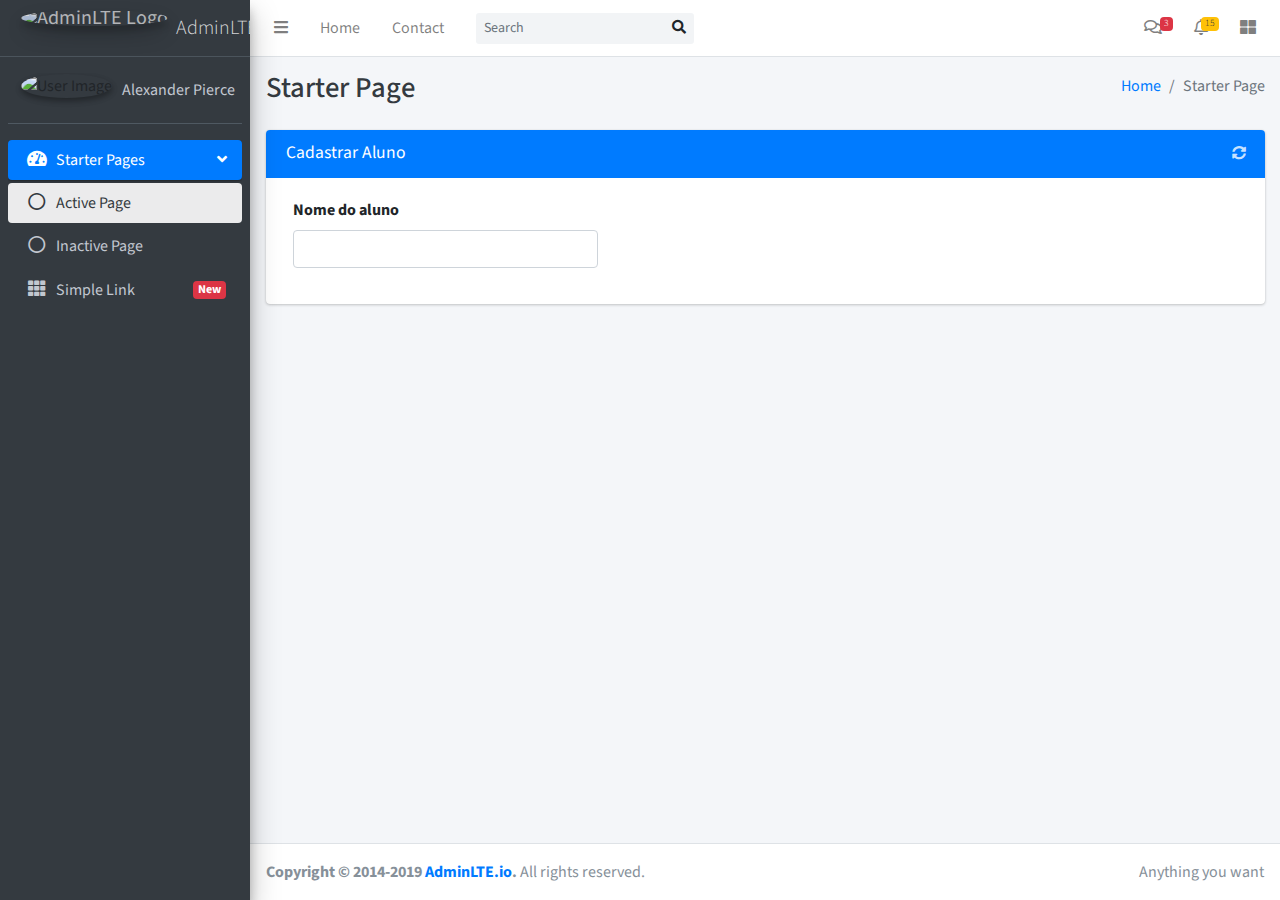
==== pages/alunos.html @ 02b87494 "22/10" ====
<!DOCTYPE html>
<html lang="pt-br">
<head>
    <meta charset="UTF-8">
    <meta name="viewport" content="width=device-width, initial-scale=1.0">
    <meta http-equiv="X-UA-Compatible" content="ie=edge">
    <title>My Dashboard</title>
    <!-- Font Awesome Icons -->
  <link rel="stylesheet" href="../assets/css/fontawesome-free.css">
  <!-- Theme style -->
  <link rel="stylesheet" href="../assets/css/adminlte.min.css">
  <!-- Google Font: Source Sans Pro -->
  <link href="https://fonts.googleapis.com/css?family=Source+Sans+Pro:300,400,400i,700" rel="stylesheet">
</head>
<body class="hold-transition sidebar-mini">
    <div class="wrapper">

        <!-- #region Navbar -->
        <nav class="main-header navbar navbar-expand navbar-white navbar-light">
          <!-- Navbar -->
          <ul class="navbar-nav">
            <li class="nav-item">
              <a class="nav-link" data-widget="pushmenu" href="#"><i class="fas fa-bars"></i></a>
            </li>
            <li class="nav-item d-none d-sm-inline-block">
              <a href="index3.html" class="nav-link">Home</a>
            </li>
            <li class="nav-item d-none d-sm-inline-block">
              <a href="#" class="nav-link">Contact</a>
            </li>
          </ul>
      
          <!-- SEARCH FORM -->
          <form class="form-inline ml-3">
            <div class="input-group input-group-sm">
              <input class="form-control form-control-navbar" type="search" placeholder="Search" aria-label="Search">
              <div class="input-group-append">
                <button class="btn btn-navbar" type="submit">
                  <i class="fas fa-search"></i>
                </button>
              </div>
            </div>
          </form>
      
          <!-- Right navbar links -->
          <ul class="navbar-nav ml-auto">
            <!-- Messages Dropdown Menu -->
            <li class="nav-item dropdown">
              <a class="nav-link" data-toggle="dropdown" href="#">
                <i class="far fa-comments"></i>
                <span class="badge badge-danger navbar-badge">3</span>
              </a>
              <div class="dropdown-menu dropdown-menu-lg dropdown-menu-right">
                <a href="#" class="dropdown-item">
                  <!-- Message Start -->
                  <div class="media">
                    <img src="dist/img/user1-128x128.jpg" alt="User Avatar" class="img-size-50 mr-3 img-circle">
                    <div class="media-body">
                      <h3 class="dropdown-item-title">
                        Brad Diesel
                        <span class="float-right text-sm text-danger"><i class="fas fa-star"></i></span>
                      </h3>
                      <p class="text-sm">Call me whenever you can...</p>
                      <p class="text-sm text-muted"><i class="far fa-clock mr-1"></i> 4 Hours Ago</p>
                    </div>
                  </div>
                  <!-- Message End -->
                </a>
                <div class="dropdown-divider"></div>
                <a href="#" class="dropdown-item">
                  <!-- Message Start -->
                  <div class="media">
                    <img src="dist/img/user8-128x128.jpg" alt="User Avatar" class="img-size-50 img-circle mr-3">
                    <div class="media-body">
                      <h3 class="dropdown-item-title">
                        John Pierce
                        <span class="float-right text-sm text-muted"><i class="fas fa-star"></i></span>
                      </h3>
                      <p class="text-sm">I got your message bro</p>
                      <p class="text-sm text-muted"><i class="far fa-clock mr-1"></i> 4 Hours Ago</p>
                    </div>
                  </div>
                  <!-- Message End -->
                </a>
                <div class="dropdown-divider"></div>
                <a href="#" class="dropdown-item">
                  <!-- Message Start -->
                  <div class="media">
                    <img src="dist/img/user3-128x128.jpg" alt="User Avatar" class="img-size-50 img-circle mr-3">
                    <div class="media-body">
                      <h3 class="dropdown-item-title">
                        Nora Silvester
                        <span class="float-right text-sm text-warning"><i class="fas fa-star"></i></span>
                      </h3>
                      <p class="text-sm">The subject goes here</p>
                      <p class="text-sm text-muted"><i class="far fa-clock mr-1"></i> 4 Hours Ago</p>
                    </div>
                  </div>
                  <!-- Message End -->
                </a>
                <div class="dropdown-divider"></div>
                <a href="#" class="dropdown-item dropdown-footer">See All Messages</a>
              </div>
            </li>
            <!-- Notifications Dropdown Menu -->
            <li class="nav-item dropdown">
              <a class="nav-link" data-toggle="dropdown" href="#">
                <i class="far fa-bell"></i>
                <span class="badge badge-warning navbar-badge">15</span>
              </a>
              <div class="dropdown-menu dropdown-menu-lg dropdown-menu-right">
                <span class="dropdown-header">15 Notifications</span>
                <div class="dropdown-divider"></div>
                <a href="#" class="dropdown-item">
                  <i class="fas fa-envelope mr-2"></i> 4 new messages
                  <span class="float-right text-muted text-sm">3 mins</span>
                </a>
                <div class="dropdown-divider"></div>
                <a href="#" class="dropdown-item">
                  <i class="fas fa-users mr-2"></i> 8 friend requests
                  <span class="float-right text-muted text-sm">12 hours</span>
                </a>
                <div class="dropdown-divider"></div>
                <a href="#" class="dropdown-item">
                  <i class="fas fa-file mr-2"></i> 3 new reports
                  <span class="float-right text-muted text-sm">2 days</span>
                </a>
                <div class="dropdown-divider"></div>
                <a href="#" class="dropdown-item dropdown-footer">See All Notifications</a>
              </div>
            </li>
            <li class="nav-item">
              <a class="nav-link" data-widget="control-sidebar" data-slide="true" href="#"><i
                  class="fas fa-th-large"></i></a>
            </li>
          </ul>
        </nav>
        <!-- #endregion -->
      
        <!-- #region Main Sidebar Container -->
        <aside class="main-sidebar sidebar-dark-primary elevation-4">
          <!-- Brand Logo -->
          <a href="index3.html" class="brand-link">
            <img src="dist/img/AdminLTELogo.png" alt="AdminLTE Logo" class="brand-image img-circle elevation-3"
                 style="opacity: .8">
            <span class="brand-text font-weight-light">AdminLTE 3</span>
          </a>
      
          <!-- Sidebar -->
          <div class="sidebar">
            <!-- Sidebar user panel (optional) -->
            <div class="user-panel mt-3 pb-3 mb-3 d-flex">
              <div class="image">
                <img src="dist/img/user2-160x160.jpg" class="img-circle elevation-2" alt="User Image">
              </div>
              <div class="info">
                <a href="#" class="d-block">Alexander Pierce</a>
              </div>
            </div>
      
            <!-- Sidebar Menu -->
            <nav class="mt-2">
              <ul class="nav nav-pills nav-sidebar flex-column" data-widget="treeview" role="menu" data-accordion="false">
                <!-- Add icons to the links using the .nav-icon class
                     with font-awesome or any other icon font library -->
                <li class="nav-item has-treeview menu-open">
                  <a href="#" class="nav-link active">
                    <i class="nav-icon fas fa-tachometer-alt"></i>
                    <p>
                      Starter Pages
                      <i class="right fas fa-angle-left"></i>
                    </p>
                  </a>
                  <ul class="nav nav-treeview">
                    <li class="nav-item">
                      <a href="#" class="nav-link active">
                        <i class="far fa-circle nav-icon"></i>
                        <p>Active Page</p>
                      </a>
                    </li>
                    <li class="nav-item">
                      <a href="#" class="nav-link">
                        <i class="far fa-circle nav-icon"></i>
                        <p>Inactive Page</p>
                      </a>
                    </li>
                  </ul>
                </li>
                <li class="nav-item">
                  <a href="#" class="nav-link">
                    <i class="nav-icon fas fa-th"></i>
                    <p>
                      Simple Link
                      <span class="right badge badge-danger">New</span>
                    </p>
                  </a>
                </li>
              </ul>
            </nav>
            <!-- /.sidebar-menu -->
          </div>
        </aside>
        <!-- #endregion -->
      
        <!-- #region Conteudo da página -->
        <div class="content-wrapper">
          <!-- Content Header (Page header) -->
          <div class="content-header">
            <div class="container-fluid">
              <div class="row mb-2">
                <div class="col-sm-6">
                  <h1 class="m-0 text-dark">Starter Page</h1>
                </div><!-- /.col -->
                <div class="col-sm-6">
                  <ol class="breadcrumb float-sm-right">
                    <li class="breadcrumb-item"><a href="#">Home</a></li>
                    <li class="breadcrumb-item active">Starter Page</li>
                  </ol>
                </div><!-- /.col -->
              </div><!-- /.row -->
            </div><!-- /.container-fluid -->
          </div>
          <!-- /.content-header -->
      
          <!-- Main content -->
          <div class="content">
            <div class="container-fluid">
                <div class="row">
                        <div class="col-md-12">
                                        <div class="card card-primary">
                                          <div class="card-header">
                                            <h3 class="card-title">Cadastrar Aluno</h3>
                            
                                            <div class="card-tools">
                                              <button type="button" class="btn btn-tool" data-card-widget="card-refresh" data-source="/pages/widgets.html" data-source-selector="#card-refresh-content"><i class="fas fa-sync-alt"></i></button>
                                            </div>
                                            <!-- /.card-tools -->
                                          </div>
                                          <!-- /.card-header -->
                                          <div class="card-body">
                                                <div class="col-md-4">
                                                        <div class="form-group">
                                                            <label>Nome do aluno</label>
                                                            <input id="nomeAluno" type="text" class="form-control">
                                                        </div>
                                                    </div>
                                          </div>
                                          <!-- /.card-body -->
                                        </div>
                                        <!-- /.card -->
                                        <div class="d-none" id="card-refresh-content">
                                            The body of the card after card refresh
                                        </div>
                                      </div>
                    
                </div>
                <div class="row"></div>
            </div>
          </div>
        </div>
        <!-- #endregion -->
      
        <!-- #region Control Sidebar -->
        <aside class="control-sidebar control-sidebar-dark">
          <!-- Control sidebar content goes here -->
          <div class="p-3">
            <h5>Title</h5>
            <p>Sidebar content</p>
          </div>
        </aside>
        <!-- #endregion -->
      
        <!-- #region Footer -->
        <footer class="main-footer">
          <!-- To the right -->
          <div class="float-right d-none d-sm-inline">
            Anything you want
          </div>
          <!-- Default to the left -->
          <strong>Copyright &copy; 2014-2019 <a href="https://adminlte.io">AdminLTE.io</a>.</strong> All rights reserved.
        </footer>
        <!-- #endregion -->
      </div>
    
<!-- #region Scripts -->      
<!-- jQuery -->
<script src="../assets/js/jquery.min.js"></script>
<!-- Bootstrap 4 -->
<script src="../assets/js/bootstrap.bundle.min.js"></script>
<!-- AdminLTE App -->
<script src="../assets/js/adminlte.min.js"></script> 
<!-- #endregion -->   
</body>
</html>
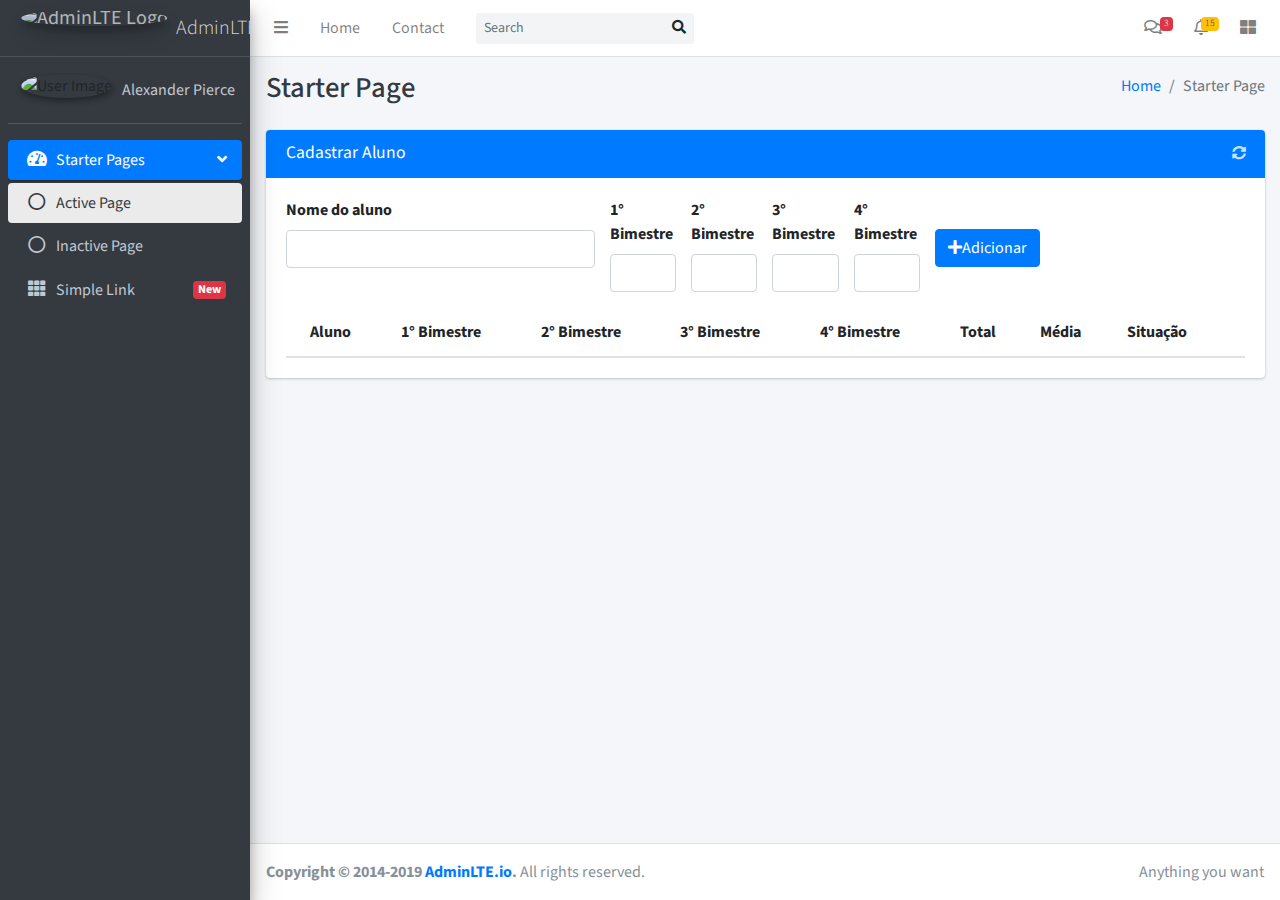
==== commit 1768f9c5: "23/10" ====
--- a/pages/alunos.html
+++ b/pages/alunos.html
@@ -1,294 +1,356 @@
 <!DOCTYPE html>
 <html lang="pt-br">
+
 <head>
-    <meta charset="UTF-8">
-    <meta name="viewport" content="width=device-width, initial-scale=1.0">
-    <meta http-equiv="X-UA-Compatible" content="ie=edge">
-    <title>My Dashboard</title>
-    <!-- Font Awesome Icons -->
+  <meta charset="UTF-8">
+  <meta name="viewport" content="width=device-width, initial-scale=1.0">
+  <meta http-equiv="X-UA-Compatible" content="ie=edge">
+  <title>My Dashboard</title>
+  <!-- Font Awesome Icons -->
   <link rel="stylesheet" href="../assets/css/fontawesome-free.css">
   <!-- Theme style -->
   <link rel="stylesheet" href="../assets/css/adminlte.min.css">
   <!-- Google Font: Source Sans Pro -->
   <link href="https://fonts.googleapis.com/css?family=Source+Sans+Pro:300,400,400i,700" rel="stylesheet">
+  <link rel="stylesheet" href="../assets/css/style.css">
 </head>
+
 <body class="hold-transition sidebar-mini">
-    <div class="wrapper">
-
-        <!-- #region Navbar -->
-        <nav class="main-header navbar navbar-expand navbar-white navbar-light">
-          <!-- Navbar -->
-          <ul class="navbar-nav">
-            <li class="nav-item">
-              <a class="nav-link" data-widget="pushmenu" href="#"><i class="fas fa-bars"></i></a>
-            </li>
-            <li class="nav-item d-none d-sm-inline-block">
-              <a href="index3.html" class="nav-link">Home</a>
-            </li>
-            <li class="nav-item d-none d-sm-inline-block">
-              <a href="#" class="nav-link">Contact</a>
-            </li>
-          </ul>
-      
-          <!-- SEARCH FORM -->
-          <form class="form-inline ml-3">
-            <div class="input-group input-group-sm">
-              <input class="form-control form-control-navbar" type="search" placeholder="Search" aria-label="Search">
-              <div class="input-group-append">
-                <button class="btn btn-navbar" type="submit">
-                  <i class="fas fa-search"></i>
-                </button>
-              </div>
-            </div>
-          </form>
-      
-          <!-- Right navbar links -->
-          <ul class="navbar-nav ml-auto">
-            <!-- Messages Dropdown Menu -->
-            <li class="nav-item dropdown">
-              <a class="nav-link" data-toggle="dropdown" href="#">
-                <i class="far fa-comments"></i>
-                <span class="badge badge-danger navbar-badge">3</span>
+  <div class="wrapper">
+
+    <!-- #region Navbar -->
+    <nav class="main-header navbar navbar-expand navbar-white navbar-light">
+      <!-- Navbar -->
+      <ul class="navbar-nav">
+        <li class="nav-item">
+          <a class="nav-link" data-widget="pushmenu" href="#"><i class="fas fa-bars"></i></a>
+        </li>
+        <li class="nav-item d-none d-sm-inline-block">
+          <a href="index3.html" class="nav-link">Home</a>
+        </li>
+        <li class="nav-item d-none d-sm-inline-block">
+          <a href="#" class="nav-link">Contact</a>
+        </li>
+      </ul>
+
+      <!-- SEARCH FORM -->
+      <form class="form-inline ml-3">
+        <div class="input-group input-group-sm">
+          <input class="form-control form-control-navbar" type="search" placeholder="Search" aria-label="Search">
+          <div class="input-group-append">
+            <button class="btn btn-navbar" type="submit">
+              <i class="fas fa-search"></i>
+            </button>
+          </div>
+        </div>
+      </form>
+
+      <!-- Right navbar links -->
+      <ul class="navbar-nav ml-auto">
+        <!-- Messages Dropdown Menu -->
+        <li class="nav-item dropdown">
+          <a class="nav-link" data-toggle="dropdown" href="#">
+            <i class="far fa-comments"></i>
+            <span class="badge badge-danger navbar-badge">3</span>
+          </a>
+          <div class="dropdown-menu dropdown-menu-lg dropdown-menu-right">
+            <a href="#" class="dropdown-item">
+              <!-- Message Start -->
+              <div class="media">
+                <img src="dist/img/user1-128x128.jpg" alt="User Avatar" class="img-size-50 mr-3 img-circle">
+                <div class="media-body">
+                  <h3 class="dropdown-item-title">
+                    Brad Diesel
+                    <span class="float-right text-sm text-danger"><i class="fas fa-star"></i></span>
+                  </h3>
+                  <p class="text-sm">Call me whenever you can...</p>
+                  <p class="text-sm text-muted"><i class="far fa-clock mr-1"></i> 4 Hours Ago</p>
+                </div>
+              </div>
+              <!-- Message End -->
+            </a>
+            <div class="dropdown-divider"></div>
+            <a href="#" class="dropdown-item">
+              <!-- Message Start -->
+              <div class="media">
+                <img src="dist/img/user8-128x128.jpg" alt="User Avatar" class="img-size-50 img-circle mr-3">
+                <div class="media-body">
+                  <h3 class="dropdown-item-title">
+                    John Pierce
+                    <span class="float-right text-sm text-muted"><i class="fas fa-star"></i></span>
+                  </h3>
+                  <p class="text-sm">I got your message bro</p>
+                  <p class="text-sm text-muted"><i class="far fa-clock mr-1"></i> 4 Hours Ago</p>
+                </div>
+              </div>
+              <!-- Message End -->
+            </a>
+            <div class="dropdown-divider"></div>
+            <a href="#" class="dropdown-item">
+              <!-- Message Start -->
+              <div class="media">
+                <img src="dist/img/user3-128x128.jpg" alt="User Avatar" class="img-size-50 img-circle mr-3">
+                <div class="media-body">
+                  <h3 class="dropdown-item-title">
+                    Nora Silvester
+                    <span class="float-right text-sm text-warning"><i class="fas fa-star"></i></span>
+                  </h3>
+                  <p class="text-sm">The subject goes here</p>
+                  <p class="text-sm text-muted"><i class="far fa-clock mr-1"></i> 4 Hours Ago</p>
+                </div>
+              </div>
+              <!-- Message End -->
+            </a>
+            <div class="dropdown-divider"></div>
+            <a href="#" class="dropdown-item dropdown-footer">See All Messages</a>
+          </div>
+        </li>
+        <!-- Notifications Dropdown Menu -->
+        <li class="nav-item dropdown">
+          <a class="nav-link" data-toggle="dropdown" href="#">
+            <i class="far fa-bell"></i>
+            <span class="badge badge-warning navbar-badge">15</span>
+          </a>
+          <div class="dropdown-menu dropdown-menu-lg dropdown-menu-right">
+            <span class="dropdown-header">15 Notifications</span>
+            <div class="dropdown-divider"></div>
+            <a href="#" class="dropdown-item">
+              <i class="fas fa-envelope mr-2"></i> 4 new messages
+              <span class="float-right text-muted text-sm">3 mins</span>
+            </a>
+            <div class="dropdown-divider"></div>
+            <a href="#" class="dropdown-item">
+              <i class="fas fa-users mr-2"></i> 8 friend requests
+              <span class="float-right text-muted text-sm">12 hours</span>
+            </a>
+            <div class="dropdown-divider"></div>
+            <a href="#" class="dropdown-item">
+              <i class="fas fa-file mr-2"></i> 3 new reports
+              <span class="float-right text-muted text-sm">2 days</span>
+            </a>
+            <div class="dropdown-divider"></div>
+            <a href="#" class="dropdown-item dropdown-footer">See All Notifications</a>
+          </div>
+        </li>
+        <li class="nav-item">
+          <a class="nav-link" data-widget="control-sidebar" data-slide="true" href="#"><i
+              class="fas fa-th-large"></i></a>
+        </li>
+      </ul>
+    </nav>
+    <!-- #endregion -->
+
+    <!-- #region Main Sidebar Container -->
+    <aside class="main-sidebar sidebar-dark-primary elevation-4">
+      <!-- Brand Logo -->
+      <a href="index3.html" class="brand-link">
+        <img src="dist/img/AdminLTELogo.png" alt="AdminLTE Logo" class="brand-image img-circle elevation-3"
+          style="opacity: .8">
+        <span class="brand-text font-weight-light">AdminLTE 3</span>
+      </a>
+
+      <!-- Sidebar -->
+      <div class="sidebar">
+        <!-- Sidebar user panel (optional) -->
+        <div class="user-panel mt-3 pb-3 mb-3 d-flex">
+          <div class="image">
+            <img src="dist/img/user2-160x160.jpg" class="img-circle elevation-2" alt="User Image">
+          </div>
+          <div class="info">
+            <a href="#" class="d-block">Alexander Pierce</a>
+          </div>
+        </div>
+
+        <!-- Sidebar Menu -->
+        <nav class="mt-2">
+          <ul class="nav nav-pills nav-sidebar flex-column" data-widget="treeview" role="menu" data-accordion="false">
+            <!-- Add icons to the links using the .nav-icon class
+                     with font-awesome or any other icon font library -->
+            <li class="nav-item has-treeview menu-open">
+              <a href="#" class="nav-link active">
+                <i class="nav-icon fas fa-tachometer-alt"></i>
+                <p>
+                  Starter Pages
+                  <i class="right fas fa-angle-left"></i>
+                </p>
               </a>
-              <div class="dropdown-menu dropdown-menu-lg dropdown-menu-right">
-                <a href="#" class="dropdown-item">
-                  <!-- Message Start -->
-                  <div class="media">
-                    <img src="dist/img/user1-128x128.jpg" alt="User Avatar" class="img-size-50 mr-3 img-circle">
-                    <div class="media-body">
-                      <h3 class="dropdown-item-title">
-                        Brad Diesel
-                        <span class="float-right text-sm text-danger"><i class="fas fa-star"></i></span>
-                      </h3>
-                      <p class="text-sm">Call me whenever you can...</p>
-                      <p class="text-sm text-muted"><i class="far fa-clock mr-1"></i> 4 Hours Ago</p>
-                    </div>
-                  </div>
-                  <!-- Message End -->
-                </a>
-                <div class="dropdown-divider"></div>
-                <a href="#" class="dropdown-item">
-                  <!-- Message Start -->
-                  <div class="media">
-                    <img src="dist/img/user8-128x128.jpg" alt="User Avatar" class="img-size-50 img-circle mr-3">
-                    <div class="media-body">
-                      <h3 class="dropdown-item-title">
-                        John Pierce
-                        <span class="float-right text-sm text-muted"><i class="fas fa-star"></i></span>
-                      </h3>
-                      <p class="text-sm">I got your message bro</p>
-                      <p class="text-sm text-muted"><i class="far fa-clock mr-1"></i> 4 Hours Ago</p>
-                    </div>
-                  </div>
-                  <!-- Message End -->
-                </a>
-                <div class="dropdown-divider"></div>
-                <a href="#" class="dropdown-item">
-                  <!-- Message Start -->
-                  <div class="media">
-                    <img src="dist/img/user3-128x128.jpg" alt="User Avatar" class="img-size-50 img-circle mr-3">
-                    <div class="media-body">
-                      <h3 class="dropdown-item-title">
-                        Nora Silvester
-                        <span class="float-right text-sm text-warning"><i class="fas fa-star"></i></span>
-                      </h3>
-                      <p class="text-sm">The subject goes here</p>
-                      <p class="text-sm text-muted"><i class="far fa-clock mr-1"></i> 4 Hours Ago</p>
-                    </div>
-                  </div>
-                  <!-- Message End -->
-                </a>
-                <div class="dropdown-divider"></div>
-                <a href="#" class="dropdown-item dropdown-footer">See All Messages</a>
-              </div>
-            </li>
-            <!-- Notifications Dropdown Menu -->
-            <li class="nav-item dropdown">
-              <a class="nav-link" data-toggle="dropdown" href="#">
-                <i class="far fa-bell"></i>
-                <span class="badge badge-warning navbar-badge">15</span>
-              </a>
-              <div class="dropdown-menu dropdown-menu-lg dropdown-menu-right">
-                <span class="dropdown-header">15 Notifications</span>
-                <div class="dropdown-divider"></div>
-                <a href="#" class="dropdown-item">
-                  <i class="fas fa-envelope mr-2"></i> 4 new messages
-                  <span class="float-right text-muted text-sm">3 mins</span>
-                </a>
-                <div class="dropdown-divider"></div>
-                <a href="#" class="dropdown-item">
-                  <i class="fas fa-users mr-2"></i> 8 friend requests
-                  <span class="float-right text-muted text-sm">12 hours</span>
-                </a>
-                <div class="dropdown-divider"></div>
-                <a href="#" class="dropdown-item">
-                  <i class="fas fa-file mr-2"></i> 3 new reports
-                  <span class="float-right text-muted text-sm">2 days</span>
-                </a>
-                <div class="dropdown-divider"></div>
-                <a href="#" class="dropdown-item dropdown-footer">See All Notifications</a>
-              </div>
+              <ul class="nav nav-treeview">
+                <li class="nav-item">
+                  <a href="#" class="nav-link active">
+                    <i class="far fa-circle nav-icon"></i>
+                    <p>Active Page</p>
+                  </a>
+                </li>
+                <li class="nav-item">
+                  <a href="#" class="nav-link">
+                    <i class="far fa-circle nav-icon"></i>
+                    <p>Inactive Page</p>
+                  </a>
+                </li>
+              </ul>
             </li>
             <li class="nav-item">
-              <a class="nav-link" data-widget="control-sidebar" data-slide="true" href="#"><i
-                  class="fas fa-th-large"></i></a>
+              <a href="#" class="nav-link">
+                <i class="nav-icon fas fa-th"></i>
+                <p>
+                  Simple Link
+                  <span class="right badge badge-danger">New</span>
+                </p>
+              </a>
             </li>
           </ul>
         </nav>
-        <!-- #endregion -->
-      
-        <!-- #region Main Sidebar Container -->
-        <aside class="main-sidebar sidebar-dark-primary elevation-4">
-          <!-- Brand Logo -->
-          <a href="index3.html" class="brand-link">
-            <img src="dist/img/AdminLTELogo.png" alt="AdminLTE Logo" class="brand-image img-circle elevation-3"
-                 style="opacity: .8">
-            <span class="brand-text font-weight-light">AdminLTE 3</span>
-          </a>
-      
-          <!-- Sidebar -->
-          <div class="sidebar">
-            <!-- Sidebar user panel (optional) -->
-            <div class="user-panel mt-3 pb-3 mb-3 d-flex">
-              <div class="image">
-                <img src="dist/img/user2-160x160.jpg" class="img-circle elevation-2" alt="User Image">
-              </div>
-              <div class="info">
-                <a href="#" class="d-block">Alexander Pierce</a>
+        <!-- /.sidebar-menu -->
+      </div>
+    </aside>
+    <!-- #endregion -->
+
+    <!-- #region Conteudo da página -->
+    <div class="content-wrapper">
+      <!-- Content Header (Page header) -->
+      <div class="content-header">
+        <div class="container-fluid">
+          <div class="row mb-2">
+            <div class="col-sm-6">
+              <h1 class="m-0 text-dark">Starter Page</h1>
+            </div><!-- /.col -->
+            <div class="col-sm-6">
+              <ol class="breadcrumb float-sm-right">
+                <li class="breadcrumb-item"><a href="#">Home</a></li>
+                <li class="breadcrumb-item active">Starter Page</li>
+              </ol>
+            </div><!-- /.col -->
+          </div><!-- /.row -->
+        </div><!-- /.container-fluid -->
+      </div>
+      <!-- /.content-header -->
+
+      <!-- Main content -->
+      <div class="content">
+        <div class="container-fluid">
+          <div class="row">
+            <div class="col-md-12">
+              <div class="card card-primary">
+                <div class="card-header">
+                  <h3 class="card-title">Cadastrar Aluno</h3>
+
+                  <div class="card-tools">
+                    <button type="button" class="btn btn-tool" data-card-widget="card-refresh"
+                      data-source="/pages/widgets.html" data-source-selector="#card-refresh-content"><i
+                        class="fas fa-sync-alt"></i></button>
+                  </div>
+                  <!-- /.card-tools -->
+                </div>
+                <!-- /.card-header -->
+                <div class="card-body">
+                  <form id="adicionarAluno">
+                  <div class="row">
+                    <div class="col-sm-12 col-md-3 col-lg-4">
+                      <div class="form-group">
+                        <label>Nome do aluno</label>
+                        <input id="nomeAluno" type="text" class="form-control" required>
+                      </div>
+                    </div>
+                    <div class="col-sm-12 col-md-2 col-lg-1">
+                      <div class="form-group">
+                        <label for="primeiroBi">1° Bimestre</label>
+                        <input id="primeiroBi" type="number" class="form-control" required>
+                      </div>
+                    </div>
+                    <div class="col-sm-12 col-md-2 col-lg-1">
+                      <div class="form-group">
+                        <label for="segundoBi">2° Bimestre</label>
+                        <input id="segundoBi" type="number" class="form-control" required>
+                      </div>
+                    </div>
+                    <div class="col-sm-12 col-md-2 col-lg-1">
+                      <div class="form-group">
+                        <label for="terceiroBi">3° Bimestre</label>
+                        <input id="terceiroBi" type="number" class="form-control" required>
+                      </div>
+                    </div>
+                    <div class="col-sm-12 col-md-2 col-lg-1">
+                      <div class="form-group">
+                        <label for="quartoBi">4° Bimestre</label>
+                        <input id="quartoBi" type="number" class="form-control" required>
+                      </div>
+                    </div>
+                    <div class="col-sm-12 col-md-3 col-lg-3">
+                      <div class="form-group pt-31">
+                        <buttom type="buttom" class="btn btn-primary" onclick="adicionarAluno()">
+                          <i class="fas fa-plus mg-5"></i>Adicionar
+                        </buttom>
+                      </div>
+                    </div>
+                  </form>
+                  </div>
+                  <div class="card-body table-responsive p-0">
+                    <table id="listagemAlunos" class="table table-hover">
+                      <thead>
+                        <tr>
+                          <th>Aluno</th>
+                          <th>1° Bimestre</th>
+                          <th>2° Bimestre</th>
+                          <th>3° Bimestre</th>
+                          <th>4° Bimestre</th>
+                          <th>Total</th>
+                          <th>Média</th>
+                          <th>Situação</th>
+                        </tr>
+                      </thead>
+                      <tbody>
+
+                      </tbody>
+                    </table>
+                  </div>
+                </div>
+                <!-- /.card-body -->
+              </div>
+              <!-- /.card -->
+              <div class="d-none" id="card-refresh-content">
+                The body of the card after card refresh
               </div>
             </div>
-      
-            <!-- Sidebar Menu -->
-            <nav class="mt-2">
-              <ul class="nav nav-pills nav-sidebar flex-column" data-widget="treeview" role="menu" data-accordion="false">
-                <!-- Add icons to the links using the .nav-icon class
-                     with font-awesome or any other icon font library -->
-                <li class="nav-item has-treeview menu-open">
-                  <a href="#" class="nav-link active">
-                    <i class="nav-icon fas fa-tachometer-alt"></i>
-                    <p>
-                      Starter Pages
-                      <i class="right fas fa-angle-left"></i>
-                    </p>
-                  </a>
-                  <ul class="nav nav-treeview">
-                    <li class="nav-item">
-                      <a href="#" class="nav-link active">
-                        <i class="far fa-circle nav-icon"></i>
-                        <p>Active Page</p>
-                      </a>
-                    </li>
-                    <li class="nav-item">
-                      <a href="#" class="nav-link">
-                        <i class="far fa-circle nav-icon"></i>
-                        <p>Inactive Page</p>
-                      </a>
-                    </li>
-                  </ul>
-                </li>
-                <li class="nav-item">
-                  <a href="#" class="nav-link">
-                    <i class="nav-icon fas fa-th"></i>
-                    <p>
-                      Simple Link
-                      <span class="right badge badge-danger">New</span>
-                    </p>
-                  </a>
-                </li>
-              </ul>
-            </nav>
-            <!-- /.sidebar-menu -->
-          </div>
-        </aside>
-        <!-- #endregion -->
-      
-        <!-- #region Conteudo da página -->
-        <div class="content-wrapper">
-          <!-- Content Header (Page header) -->
-          <div class="content-header">
-            <div class="container-fluid">
-              <div class="row mb-2">
-                <div class="col-sm-6">
-                  <h1 class="m-0 text-dark">Starter Page</h1>
-                </div><!-- /.col -->
-                <div class="col-sm-6">
-                  <ol class="breadcrumb float-sm-right">
-                    <li class="breadcrumb-item"><a href="#">Home</a></li>
-                    <li class="breadcrumb-item active">Starter Page</li>
-                  </ol>
-                </div><!-- /.col -->
-              </div><!-- /.row -->
-            </div><!-- /.container-fluid -->
-          </div>
-          <!-- /.content-header -->
-      
-          <!-- Main content -->
-          <div class="content">
-            <div class="container-fluid">
-                <div class="row">
-                        <div class="col-md-12">
-                                        <div class="card card-primary">
-                                          <div class="card-header">
-                                            <h3 class="card-title">Cadastrar Aluno</h3>
-                            
-                                            <div class="card-tools">
-                                              <button type="button" class="btn btn-tool" data-card-widget="card-refresh" data-source="/pages/widgets.html" data-source-selector="#card-refresh-content"><i class="fas fa-sync-alt"></i></button>
-                                            </div>
-                                            <!-- /.card-tools -->
-                                          </div>
-                                          <!-- /.card-header -->
-                                          <div class="card-body">
-                                                <div class="col-md-4">
-                                                        <div class="form-group">
-                                                            <label>Nome do aluno</label>
-                                                            <input id="nomeAluno" type="text" class="form-control">
-                                                        </div>
-                                                    </div>
-                                          </div>
-                                          <!-- /.card-body -->
-                                        </div>
-                                        <!-- /.card -->
-                                        <div class="d-none" id="card-refresh-content">
-                                            The body of the card after card refresh
-                                        </div>
-                                      </div>
-                    
-                </div>
-                <div class="row"></div>
-            </div>
-          </div>
+
+          </div>
+          <div class="row"></div>
         </div>
-        <!-- #endregion -->
-      
-        <!-- #region Control Sidebar -->
-        <aside class="control-sidebar control-sidebar-dark">
-          <!-- Control sidebar content goes here -->
-          <div class="p-3">
-            <h5>Title</h5>
-            <p>Sidebar content</p>
-          </div>
-        </aside>
-        <!-- #endregion -->
-      
-        <!-- #region Footer -->
-        <footer class="main-footer">
-          <!-- To the right -->
-          <div class="float-right d-none d-sm-inline">
-            Anything you want
-          </div>
-          <!-- Default to the left -->
-          <strong>Copyright &copy; 2014-2019 <a href="https://adminlte.io">AdminLTE.io</a>.</strong> All rights reserved.
-        </footer>
-        <!-- #endregion -->
-      </div>
-    
-<!-- #region Scripts -->      
-<!-- jQuery -->
-<script src="../assets/js/jquery.min.js"></script>
-<!-- Bootstrap 4 -->
-<script src="../assets/js/bootstrap.bundle.min.js"></script>
-<!-- AdminLTE App -->
-<script src="../assets/js/adminlte.min.js"></script> 
-<!-- #endregion -->   
+      </div>
+    </div>
+    <!-- #endregion -->
+
+    <!-- #region Control Sidebar -->
+    <aside class="control-sidebar control-sidebar-dark">
+      <!-- Control sidebar content goes here -->
+      <div class="p-3">
+        <h5>Title</h5>
+        <p>Sidebar content</p>
+      </div>
+    </aside>
+    <!-- #endregion -->
+
+    <!-- #region Footer -->
+    <footer class="main-footer">
+      <!-- To the right -->
+      <div class="float-right d-none d-sm-inline">
+        Anything you want
+      </div>
+      <!-- Default to the left -->
+      <strong>Copyright &copy; 2014-2019 <a href="https://adminlte.io">AdminLTE.io</a>.</strong> All rights
+      reserved.
+    </footer>
+    <!-- #endregion -->
+  </div>
+
+  <!-- #region Scripts -->
+  <!-- jQuery -->
+  <script src="../assets/js/jquery.min.js"></script>
+  <!-- Bootstrap 4 -->
+  <script src="../assets/js/bootstrap.bundle.min.js"></script>
+  <!-- AdminLTE App -->
+  <script src="../assets/js/adminlte.min.js"></script>
+  <script src="../assets/js/alunos.js"></script>
+  <!-- #endregion -->
 </body>
+
 </html>--- a/assets/css/style.css
+++ b/assets/css/style.css
@@ -0,0 +1,4 @@
+.pt-31{
+    margin-top: 31px;
+}
+
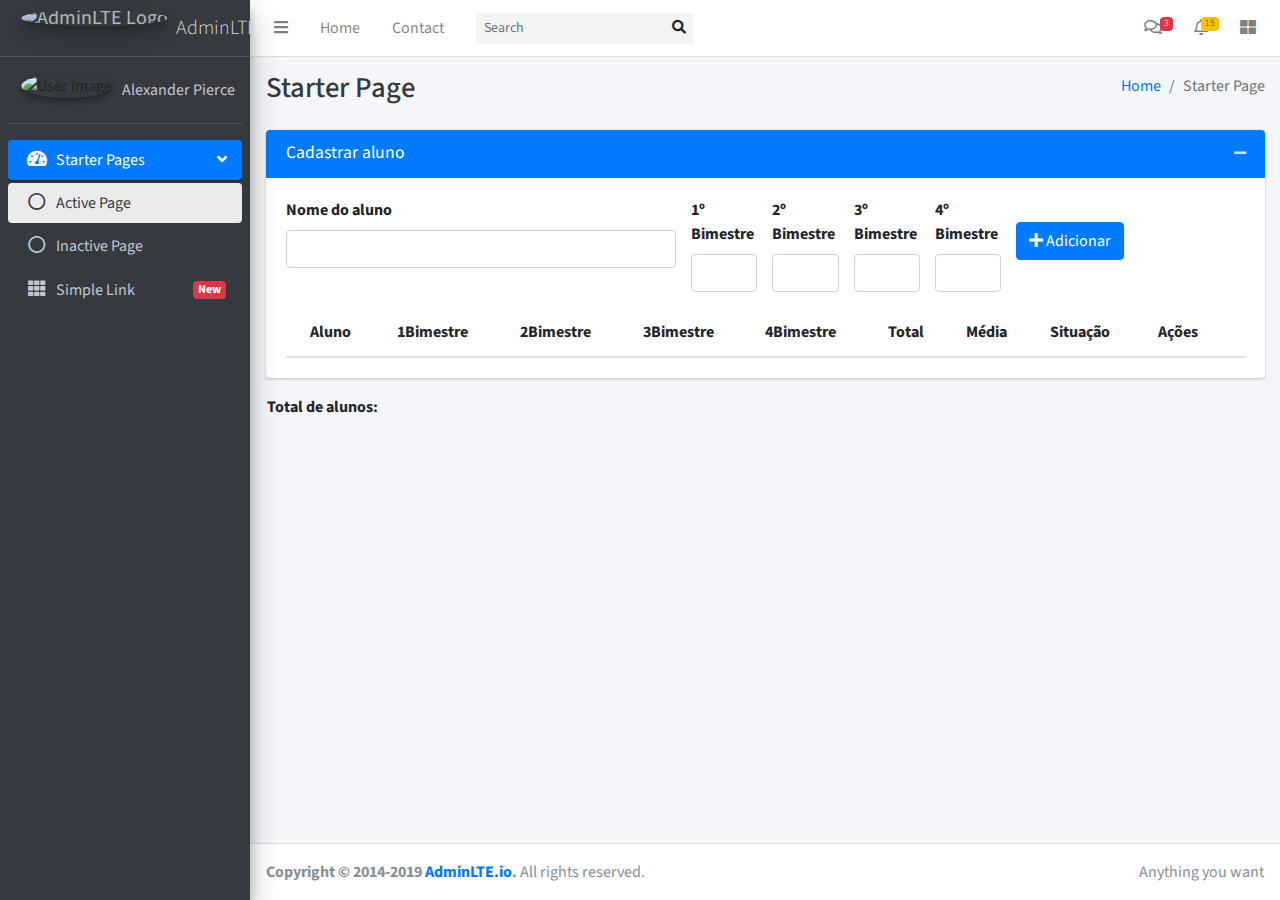
==== commit 2b2feb1b: "24/10" ====
--- a/pages/alunos.html
+++ b/pages/alunos.html
@@ -2,355 +2,383 @@
 <html lang="pt-br">
 
 <head>
-  <meta charset="UTF-8">
-  <meta name="viewport" content="width=device-width, initial-scale=1.0">
-  <meta http-equiv="X-UA-Compatible" content="ie=edge">
-  <title>My Dashboard</title>
-  <!-- Font Awesome Icons -->
-  <link rel="stylesheet" href="../assets/css/fontawesome-free.css">
-  <!-- Theme style -->
-  <link rel="stylesheet" href="../assets/css/adminlte.min.css">
-  <!-- Google Font: Source Sans Pro -->
-  <link href="https://fonts.googleapis.com/css?family=Source+Sans+Pro:300,400,400i,700" rel="stylesheet">
-  <link rel="stylesheet" href="../assets/css/style.css">
+    <meta charset="UTF-8">
+    <meta name="viewport" content="width=device-width, initial-scale=1.0">
+    <meta http-equiv="X-UA-Compatible" content="ie=edge">
+    <title>my Dashboard</title>
+
+    <!-- Font Awesome Icons -->
+    <link rel="stylesheet" href="../assets/css/fontawesome-free.css">
+    <!-- Theme style -->
+    <link rel="stylesheet" href="../assets/css/adminlte.min.css">
+    <!-- Google Font: Source Sans Pro -->
+    <link href="https://fonts.googleapis.com/css?family=Source+Sans+Pro:300,400,400i,700" rel="stylesheet">
+    <!-- Meu Css -->
+    <link rel="stylesheet" href="../assets/css/style.css">
+    <link rel="stylesheet" href="../assets/css/toastr.min.css">
 </head>
 
 <body class="hold-transition sidebar-mini">
-  <div class="wrapper">
-
-    <!-- #region Navbar -->
-    <nav class="main-header navbar navbar-expand navbar-white navbar-light">
-      <!-- Navbar -->
-      <ul class="navbar-nav">
-        <li class="nav-item">
-          <a class="nav-link" data-widget="pushmenu" href="#"><i class="fas fa-bars"></i></a>
-        </li>
-        <li class="nav-item d-none d-sm-inline-block">
-          <a href="index3.html" class="nav-link">Home</a>
-        </li>
-        <li class="nav-item d-none d-sm-inline-block">
-          <a href="#" class="nav-link">Contact</a>
-        </li>
-      </ul>
-
-      <!-- SEARCH FORM -->
-      <form class="form-inline ml-3">
-        <div class="input-group input-group-sm">
-          <input class="form-control form-control-navbar" type="search" placeholder="Search" aria-label="Search">
-          <div class="input-group-append">
-            <button class="btn btn-navbar" type="submit">
-              <i class="fas fa-search"></i>
-            </button>
-          </div>
+    <div class="wrapper">
+
+        <!--#region Navbar -->
+        <nav class="main-header navbar navbar-expand navbar-white navbar-light">
+            <!-- Left navbar links -->
+            <ul class="navbar-nav">
+                <li class="nav-item">
+                    <a class="nav-link" data-widget="pushmenu" href="#"><i class="fas fa-bars"></i></a>
+                </li>
+                <li class="nav-item d-none d-sm-inline-block">
+                    <a href="index3.html" class="nav-link">Home</a>
+                </li>
+                <li class="nav-item d-none d-sm-inline-block">
+                    <a href="#" class="nav-link">Contact</a>
+                </li>
+            </ul>
+
+            <!-- SEARCH FORM -->
+            <form class="form-inline ml-3">
+                <div class="input-group input-group-sm">
+                    <input class="form-control form-control-navbar" type="search" placeholder="Search"
+                        aria-label="Search">
+                    <div class="input-group-append">
+                        <button class="btn btn-navbar" type="submit">
+                            <i class="fas fa-search"></i>
+                        </button>
+                    </div>
+                </div>
+            </form>
+
+            <!-- Right navbar links -->
+            <ul class="navbar-nav ml-auto">
+                <!-- Messages Dropdown Menu -->
+                <li class="nav-item dropdown">
+                    <a class="nav-link" data-toggle="dropdown" href="#">
+                        <i class="far fa-comments"></i>
+                        <span class="badge badge-danger navbar-badge">3</span>
+                    </a>
+                    <div class="dropdown-menu dropdown-menu-lg dropdown-menu-right">
+                        <a href="#" class="dropdown-item">
+                            <!-- Message Start -->
+                            <div class="media">
+                                <img src="dist/img/user1-128x128.jpg" alt="User Avatar"
+                                    class="img-size-50 mr-3 img-circle">
+                                <div class="media-body">
+                                    <h3 class="dropdown-item-title">
+                                        Brad Diesel
+                                        <span class="float-right text-sm text-danger"><i class="fas fa-star"></i></span>
+                                    </h3>
+                                    <p class="text-sm">Call me whenever you can...</p>
+                                    <p class="text-sm text-muted"><i class="far fa-clock mr-1"></i> 4 Hours Ago</p>
+                                </div>
+                            </div>
+                            <!-- Message End -->
+                        </a>
+                        <div class="dropdown-divider"></div>
+                        <a href="#" class="dropdown-item">
+                            <!-- Message Start -->
+                            <div class="media">
+                                <img src="dist/img/user8-128x128.jpg" alt="User Avatar"
+                                    class="img-size-50 img-circle mr-3">
+                                <div class="media-body">
+                                    <h3 class="dropdown-item-title">
+                                        John Pierce
+                                        <span class="float-right text-sm text-muted"><i class="fas fa-star"></i></span>
+                                    </h3>
+                                    <p class="text-sm">I got your message bro</p>
+                                    <p class="text-sm text-muted"><i class="far fa-clock mr-1"></i> 4 Hours Ago</p>
+                                </div>
+                            </div>
+                            <!-- Message End -->
+                        </a>
+                        <div class="dropdown-divider"></div>
+                        <a href="#" class="dropdown-item">
+                            <!-- Message Start -->
+                            <div class="media">
+                                <img src="dist/img/user3-128x128.jpg" alt="User Avatar"
+                                    class="img-size-50 img-circle mr-3">
+                                <div class="media-body">
+                                    <h3 class="dropdown-item-title">
+                                        Nora Silvester
+                                        <span class="float-right text-sm text-warning"><i
+                                                class="fas fa-star"></i></span>
+                                    </h3>
+                                    <p class="text-sm">The subject goes here</p>
+                                    <p class="text-sm text-muted"><i class="far fa-clock mr-1"></i> 4 Hours Ago</p>
+                                </div>
+                            </div>
+                            <!-- Message End -->
+                        </a>
+                        <div class="dropdown-divider"></div>
+                        <a href="#" class="dropdown-item dropdown-footer">See All Messages</a>
+                    </div>
+                </li>
+                <!-- Notifications Dropdown Menu -->
+                <li class="nav-item dropdown">
+                    <a class="nav-link" data-toggle="dropdown" href="#">
+                        <i class="far fa-bell"></i>
+                        <span class="badge badge-warning navbar-badge">15</span>
+                    </a>
+                    <div class="dropdown-menu dropdown-menu-lg dropdown-menu-right">
+                        <span class="dropdown-header">15 Notifications</span>
+                        <div class="dropdown-divider"></div>
+                        <a href="#" class="dropdown-item">
+                            <i class="fas fa-envelope mr-2"></i> 4 new messages
+                            <span class="float-right text-muted text-sm">3 mins</span>
+                        </a>
+                        <div class="dropdown-divider"></div>
+                        <a href="#" class="dropdown-item">
+                            <i class="fas fa-users mr-2"></i> 8 friend requests
+                            <span class="float-right text-muted text-sm">12 hours</span>
+                        </a>
+                        <div class="dropdown-divider"></div>
+                        <a href="#" class="dropdown-item">
+                            <i class="fas fa-file mr-2"></i> 3 new reports
+                            <span class="float-right text-muted text-sm">2 days</span>
+                        </a>
+                        <div class="dropdown-divider"></div>
+                        <a href="#" class="dropdown-item dropdown-footer">See All Notifications</a>
+                    </div>
+                </li>
+                <li class="nav-item">
+                    <a class="nav-link" data-widget="control-sidebar" data-slide="true" href="#"><i
+                            class="fas fa-th-large"></i></a>
+                </li>
+            </ul>
+        </nav>
+        <!-- #endregion /.navbar -->
+
+        <!-- #region Main Sidebar Container -->
+        <aside class="main-sidebar sidebar-dark-primary elevation-4">
+            <!-- Brand Logo -->
+            <a href="index3.html" class="brand-link">
+                <img src="dist/img/AdminLTELogo.png" alt="AdminLTE Logo" class="brand-image img-circle elevation-3"
+                    style="opacity: .8">
+                <span class="brand-text font-weight-light">AdminLTE 3</span>
+            </a>
+
+            <!-- Sidebar -->
+            <div class="sidebar">
+                <!-- Sidebar user panel (optional) -->
+                <div class="user-panel mt-3 pb-3 mb-3 d-flex">
+                    <div class="image">
+                        <img src="dist/img/user2-160x160.jpg" class="img-circle elevation-2" alt="User Image">
+                    </div>
+                    <div class="info">
+                        <a href="#" class="d-block">Alexander Pierce</a>
+                    </div>
+                </div>
+
+                <!-- Sidebar Menu -->
+                <nav class="mt-2">
+                    <ul class="nav nav-pills nav-sidebar flex-column" data-widget="treeview" role="menu"
+                        data-accordion="false">
+                        <!-- Add icons to the links using the .nav-icon class
+                     with font-awesome or any other icon font library -->
+                        <li class="nav-item has-treeview menu-open">
+                            <a href="#" class="nav-link active">
+                                <i class="nav-icon fas fa-tachometer-alt"></i>
+                                <p>
+                                    Starter Pages
+                                    <i class="right fas fa-angle-left"></i>
+                                </p>
+                            </a>
+                            <ul class="nav nav-treeview">
+                                <li class="nav-item">
+                                    <a href="#" class="nav-link active">
+                                        <i class="far fa-circle nav-icon"></i>
+                                        <p>Active Page</p>
+                                    </a>
+                                </li>
+                                <li class="nav-item">
+                                    <a href="#" class="nav-link">
+                                        <i class="far fa-circle nav-icon"></i>
+                                        <p>Inactive Page</p>
+                                    </a>
+                                </li>
+                            </ul>
+                        </li>
+                        <li class="nav-item">
+                            <a href="#" class="nav-link">
+                                <i class="nav-icon fas fa-th"></i>
+                                <p>
+                                    Simple Link
+                                    <span class="right badge badge-danger">New</span>
+                                </p>
+                            </a>
+                        </li>
+                    </ul>
+                </nav>
+                <!-- /.sidebar-menu -->
+            </div>
+            <!-- /.sidebar -->
+        </aside>
+        <!--#endregion-->
+        <!-- #region Content Wrapper. Contains page content -->
+        <div class="content-wrapper">
+            <!-- Content Header (Page header) -->
+            <div class="content-header">
+                <div class="container-fluid">
+                    <div class="row mb-2">
+                        <div class="col-sm-6">
+                            <h1 class="m-0 text-dark">Starter Page</h1>
+                        </div><!-- /.col -->
+                        <div class="col-sm-6">
+                            <ol class="breadcrumb float-sm-right">
+                                <li class="breadcrumb-item"><a href="#">Home</a></li>
+                                <li class="breadcrumb-item active">Starter Page</li>
+                            </ol>
+                        </div><!-- /.col -->
+                    </div><!-- /.row -->
+                </div><!-- /.container-fluid -->
+            </div>
+            <!-- /.content-header -->
+
+            <!-- Main content -->
+            <div class="content">
+                <div class="container-fluid">
+                    <div class="row">
+                        <div class="col-md-12">
+                            <div class="card card-primary">
+                                <div class="card-header">
+                                    <h3 class="card-title">Cadastrar aluno</h3>
+
+                                    <div class="card-tools">
+                                        <button type="button" class="btn btn-tool" data-card-widget="collapse"><i
+                                                class="fas fa-minus"></i>
+                                        </button>
+                                    </div>
+                                    <!-- /.card-tools -->
+                                </div>
+                                <!-- /.card-header -->
+                                <div class="card-body">
+                                    <form id="formAdicionarAluno">
+                                        <div class="row">
+
+                                            <div class="col-sm-12 col-md-4 col-lg-5">
+                                                <div class="form-group">
+                                                    <label for="nomeAluno">Nome do aluno</label>
+                                                    <input id="nomeAluno" type="text" class="form-control" required>
+                                                </div>
+                                            </div>
+                                            <div class="col-sm-12 col-md-2 col-lg-1">
+                                                <div class="form-group">
+                                                    <label for="primeiroBi">1º Bimestre</label>
+                                                    <input id="primeiroBi" type="number" class="form-control" required>
+                                                </div>
+                                            </div>
+                                            <div class="col-sm-12 col-md-2 col-lg-1">
+                                                <div class="form-group">
+                                                    <label for="segundoBi">2º Bimestre</label>
+                                                    <input id="segundoBi" type="number" class="form-control" required>
+                                                </div>
+                                            </div>
+                                           <div class="col-sm-12 col-md-2 col-lg-1">
+                                                <div class="form-group">
+                                                    <label for="terceiroBi">3º Bimestre</label>
+                                                    <input id="terceiroBi" type="number" class="form-control" required>
+                                                </div>
+                                            </div>
+                                            <div class="col-sm-12 col-md-2 col-lg-1">
+                                                <div class="form-group">
+                                                    <label for="quartoBi">4º Bimestre</label>
+                                                    <input id="quartoBi" type="number" class="form-control" required>
+                                                </div>
+                                            </div>
+                                            <div class="col-sm-12 col-md-3 col-lg-3">
+                                                <div class="form-group pt-24">
+                                                    <button type="button" class="btn btn-primary"
+                                                        onclick="adicionarAluno()">
+                                                        <i class="fas fa-plus"></i> Adicionar
+                                                    </button>
+                                                </div>
+                                            </div>
+                                        </div>
+                                    </form>
+                                    <div class="row">
+                                        <div class="col-sm-12">
+                                            <div class="card-body table-responsive p-0">
+                                                <table id="listagemAlunos" class="table table-hover">
+                                                    <thead>
+                                                        <tr>
+                                                            <th>Aluno</th>
+                                                            <th>1Bimestre</th>
+                                                            <th>2Bimestre</th>
+                                                            <th>3Bimestre</th>
+                                                            <th>4Bimestre</th>
+                                                            <th>Total</th>
+                                                            <th>Média</th>
+                                                            <th>Situação</th>
+                                                            <th>Ações</th>
+                                                        </tr>
+                                                    </thead>
+                                                </table>
+                                            </div>
+                                        </div>
+                                    </div>
+                                </div>
+                                <!-- /.card-body -->
+                            </div>
+                        </div>
+
+                    </div>
+                    <div class="row">
+                      <div class="col-sm-12">
+                          <table id="contarAlunos">
+                            <thead>
+                              <tr>
+                                <th>Total de alunos: </th>
+                              </tr>
+                            </thead>
+                          </table>
+                      </div>
+                      <div class="col-sm-12 col-md-2 col-lg-1">
+                          <div class="form-group">
+                              <label for="contarAlunos"></label>
+                          </div>
+                      </div>
+                    </div>
+                </div>
+            </div>
         </div>
-      </form>
-
-      <!-- Right navbar links -->
-      <ul class="navbar-nav ml-auto">
-        <!-- Messages Dropdown Menu -->
-        <li class="nav-item dropdown">
-          <a class="nav-link" data-toggle="dropdown" href="#">
-            <i class="far fa-comments"></i>
-            <span class="badge badge-danger navbar-badge">3</span>
-          </a>
-          <div class="dropdown-menu dropdown-menu-lg dropdown-menu-right">
-            <a href="#" class="dropdown-item">
-              <!-- Message Start -->
-              <div class="media">
-                <img src="dist/img/user1-128x128.jpg" alt="User Avatar" class="img-size-50 mr-3 img-circle">
-                <div class="media-body">
-                  <h3 class="dropdown-item-title">
-                    Brad Diesel
-                    <span class="float-right text-sm text-danger"><i class="fas fa-star"></i></span>
-                  </h3>
-                  <p class="text-sm">Call me whenever you can...</p>
-                  <p class="text-sm text-muted"><i class="far fa-clock mr-1"></i> 4 Hours Ago</p>
-                </div>
-              </div>
-              <!-- Message End -->
-            </a>
-            <div class="dropdown-divider"></div>
-            <a href="#" class="dropdown-item">
-              <!-- Message Start -->
-              <div class="media">
-                <img src="dist/img/user8-128x128.jpg" alt="User Avatar" class="img-size-50 img-circle mr-3">
-                <div class="media-body">
-                  <h3 class="dropdown-item-title">
-                    John Pierce
-                    <span class="float-right text-sm text-muted"><i class="fas fa-star"></i></span>
-                  </h3>
-                  <p class="text-sm">I got your message bro</p>
-                  <p class="text-sm text-muted"><i class="far fa-clock mr-1"></i> 4 Hours Ago</p>
-                </div>
-              </div>
-              <!-- Message End -->
-            </a>
-            <div class="dropdown-divider"></div>
-            <a href="#" class="dropdown-item">
-              <!-- Message Start -->
-              <div class="media">
-                <img src="dist/img/user3-128x128.jpg" alt="User Avatar" class="img-size-50 img-circle mr-3">
-                <div class="media-body">
-                  <h3 class="dropdown-item-title">
-                    Nora Silvester
-                    <span class="float-right text-sm text-warning"><i class="fas fa-star"></i></span>
-                  </h3>
-                  <p class="text-sm">The subject goes here</p>
-                  <p class="text-sm text-muted"><i class="far fa-clock mr-1"></i> 4 Hours Ago</p>
-                </div>
-              </div>
-              <!-- Message End -->
-            </a>
-            <div class="dropdown-divider"></div>
-            <a href="#" class="dropdown-item dropdown-footer">See All Messages</a>
-          </div>
-        </li>
-        <!-- Notifications Dropdown Menu -->
-        <li class="nav-item dropdown">
-          <a class="nav-link" data-toggle="dropdown" href="#">
-            <i class="far fa-bell"></i>
-            <span class="badge badge-warning navbar-badge">15</span>
-          </a>
-          <div class="dropdown-menu dropdown-menu-lg dropdown-menu-right">
-            <span class="dropdown-header">15 Notifications</span>
-            <div class="dropdown-divider"></div>
-            <a href="#" class="dropdown-item">
-              <i class="fas fa-envelope mr-2"></i> 4 new messages
-              <span class="float-right text-muted text-sm">3 mins</span>
-            </a>
-            <div class="dropdown-divider"></div>
-            <a href="#" class="dropdown-item">
-              <i class="fas fa-users mr-2"></i> 8 friend requests
-              <span class="float-right text-muted text-sm">12 hours</span>
-            </a>
-            <div class="dropdown-divider"></div>
-            <a href="#" class="dropdown-item">
-              <i class="fas fa-file mr-2"></i> 3 new reports
-              <span class="float-right text-muted text-sm">2 days</span>
-            </a>
-            <div class="dropdown-divider"></div>
-            <a href="#" class="dropdown-item dropdown-footer">See All Notifications</a>
-          </div>
-        </li>
-        <li class="nav-item">
-          <a class="nav-link" data-widget="control-sidebar" data-slide="true" href="#"><i
-              class="fas fa-th-large"></i></a>
-        </li>
-      </ul>
-    </nav>
-    <!-- #endregion -->
-
-    <!-- #region Main Sidebar Container -->
-    <aside class="main-sidebar sidebar-dark-primary elevation-4">
-      <!-- Brand Logo -->
-      <a href="index3.html" class="brand-link">
-        <img src="dist/img/AdminLTELogo.png" alt="AdminLTE Logo" class="brand-image img-circle elevation-3"
-          style="opacity: .8">
-        <span class="brand-text font-weight-light">AdminLTE 3</span>
-      </a>
-
-      <!-- Sidebar -->
-      <div class="sidebar">
-        <!-- Sidebar user panel (optional) -->
-        <div class="user-panel mt-3 pb-3 mb-3 d-flex">
-          <div class="image">
-            <img src="dist/img/user2-160x160.jpg" class="img-circle elevation-2" alt="User Image">
-          </div>
-          <div class="info">
-            <a href="#" class="d-block">Alexander Pierce</a>
-          </div>
-        </div>
-
-        <!-- Sidebar Menu -->
-        <nav class="mt-2">
-          <ul class="nav nav-pills nav-sidebar flex-column" data-widget="treeview" role="menu" data-accordion="false">
-            <!-- Add icons to the links using the .nav-icon class
-                     with font-awesome or any other icon font library -->
-            <li class="nav-item has-treeview menu-open">
-              <a href="#" class="nav-link active">
-                <i class="nav-icon fas fa-tachometer-alt"></i>
-                <p>
-                  Starter Pages
-                  <i class="right fas fa-angle-left"></i>
-                </p>
-              </a>
-              <ul class="nav nav-treeview">
-                <li class="nav-item">
-                  <a href="#" class="nav-link active">
-                    <i class="far fa-circle nav-icon"></i>
-                    <p>Active Page</p>
-                  </a>
-                </li>
-                <li class="nav-item">
-                  <a href="#" class="nav-link">
-                    <i class="far fa-circle nav-icon"></i>
-                    <p>Inactive Page</p>
-                  </a>
-                </li>
-              </ul>
-            </li>
-            <li class="nav-item">
-              <a href="#" class="nav-link">
-                <i class="nav-icon fas fa-th"></i>
-                <p>
-                  Simple Link
-                  <span class="right badge badge-danger">New</span>
-                </p>
-              </a>
-            </li>
-          </ul>
-        </nav>
-        <!-- /.sidebar-menu -->
-      </div>
-    </aside>
-    <!-- #endregion -->
-
-    <!-- #region Conteudo da página -->
-    <div class="content-wrapper">
-      <!-- Content Header (Page header) -->
-      <div class="content-header">
-        <div class="container-fluid">
-          <div class="row mb-2">
-            <div class="col-sm-6">
-              <h1 class="m-0 text-dark">Starter Page</h1>
-            </div><!-- /.col -->
-            <div class="col-sm-6">
-              <ol class="breadcrumb float-sm-right">
-                <li class="breadcrumb-item"><a href="#">Home</a></li>
-                <li class="breadcrumb-item active">Starter Page</li>
-              </ol>
-            </div><!-- /.col -->
-          </div><!-- /.row -->
-        </div><!-- /.container-fluid -->
-      </div>
-      <!-- /.content-header -->
-
-      <!-- Main content -->
-      <div class="content">
-        <div class="container-fluid">
-          <div class="row">
-            <div class="col-md-12">
-              <div class="card card-primary">
-                <div class="card-header">
-                  <h3 class="card-title">Cadastrar Aluno</h3>
-
-                  <div class="card-tools">
-                    <button type="button" class="btn btn-tool" data-card-widget="card-refresh"
-                      data-source="/pages/widgets.html" data-source-selector="#card-refresh-content"><i
-                        class="fas fa-sync-alt"></i></button>
-                  </div>
-                  <!-- /.card-tools -->
-                </div>
-                <!-- /.card-header -->
-                <div class="card-body">
-                  <form id="adicionarAluno">
-                  <div class="row">
-                    <div class="col-sm-12 col-md-3 col-lg-4">
-                      <div class="form-group">
-                        <label>Nome do aluno</label>
-                        <input id="nomeAluno" type="text" class="form-control" required>
-                      </div>
-                    </div>
-                    <div class="col-sm-12 col-md-2 col-lg-1">
-                      <div class="form-group">
-                        <label for="primeiroBi">1° Bimestre</label>
-                        <input id="primeiroBi" type="number" class="form-control" required>
-                      </div>
-                    </div>
-                    <div class="col-sm-12 col-md-2 col-lg-1">
-                      <div class="form-group">
-                        <label for="segundoBi">2° Bimestre</label>
-                        <input id="segundoBi" type="number" class="form-control" required>
-                      </div>
-                    </div>
-                    <div class="col-sm-12 col-md-2 col-lg-1">
-                      <div class="form-group">
-                        <label for="terceiroBi">3° Bimestre</label>
-                        <input id="terceiroBi" type="number" class="form-control" required>
-                      </div>
-                    </div>
-                    <div class="col-sm-12 col-md-2 col-lg-1">
-                      <div class="form-group">
-                        <label for="quartoBi">4° Bimestre</label>
-                        <input id="quartoBi" type="number" class="form-control" required>
-                      </div>
-                    </div>
-                    <div class="col-sm-12 col-md-3 col-lg-3">
-                      <div class="form-group pt-31">
-                        <buttom type="buttom" class="btn btn-primary" onclick="adicionarAluno()">
-                          <i class="fas fa-plus mg-5"></i>Adicionar
-                        </buttom>
-                      </div>
-                    </div>
-                  </form>
-                  </div>
-                  <div class="card-body table-responsive p-0">
-                    <table id="listagemAlunos" class="table table-hover">
-                      <thead>
-                        <tr>
-                          <th>Aluno</th>
-                          <th>1° Bimestre</th>
-                          <th>2° Bimestre</th>
-                          <th>3° Bimestre</th>
-                          <th>4° Bimestre</th>
-                          <th>Total</th>
-                          <th>Média</th>
-                          <th>Situação</th>
-                        </tr>
-                      </thead>
-                      <tbody>
-
-                      </tbody>
-                    </table>
-                  </div>
-                </div>
-                <!-- /.card-body -->
-              </div>
-              <!-- /.card -->
-              <div class="d-none" id="card-refresh-content">
-                The body of the card after card refresh
-              </div>
-            </div>
-
-          </div>
-          <div class="row"></div>
-        </div>
-      </div>
+        <!-- #endregion /.content-wrapper -->
+
+        <!-- #region Control Sidebar -->
+        <aside class="control-sidebar control-sidebar-dark">
+            <!-- Control sidebar content goes here -->
+            <div class="p-3">
+                <h5>Title</h5>
+                <p>Sidebar content</p>
+            </div>
+        </aside>
+        <!-- #endregion /.control-sidebar -->
+
+        <!-- #region Main Footer -->
+        <footer class="main-footer">
+            <!-- To the right -->
+            <div class="float-right d-none d-sm-inline">
+                Anything you want
+            </div>
+            <!-- Default to the left -->
+            <strong>Copyright &copy; 2014-2019 <a href="https://adminlte.io">AdminLTE.io</a>.</strong> All rights
+            reserved.
+        </footer>
+        <!--#endregion -->
     </div>
-    <!-- #endregion -->
-
-    <!-- #region Control Sidebar -->
-    <aside class="control-sidebar control-sidebar-dark">
-      <!-- Control sidebar content goes here -->
-      <div class="p-3">
-        <h5>Title</h5>
-        <p>Sidebar content</p>
-      </div>
-    </aside>
-    <!-- #endregion -->
-
-    <!-- #region Footer -->
-    <footer class="main-footer">
-      <!-- To the right -->
-      <div class="float-right d-none d-sm-inline">
-        Anything you want
-      </div>
-      <!-- Default to the left -->
-      <strong>Copyright &copy; 2014-2019 <a href="https://adminlte.io">AdminLTE.io</a>.</strong> All rights
-      reserved.
-    </footer>
-    <!-- #endregion -->
-  </div>
-
-  <!-- #region Scripts -->
-  <!-- jQuery -->
-  <script src="../assets/js/jquery.min.js"></script>
-  <!-- Bootstrap 4 -->
-  <script src="../assets/js/bootstrap.bundle.min.js"></script>
-  <!-- AdminLTE App -->
-  <script src="../assets/js/adminlte.min.js"></script>
-  <script src="../assets/js/alunos.js"></script>
-  <!-- #endregion -->
+
+
+    <!--#region Scripts Requeridos -->
+
+    <!-- jQuery -->
+    <script src="../assets/js/jquery.min.js"></script>
+    <!-- Bootstrap 4 -->
+    <script src="../assets/js/bootstrap.bundle.min.js"></script>
+    <!-- AdminLTE App -->
+    <script src="../assets/js/adminlte.min.js"></script>
+    <script src="../assets/js/jquery.validate.js"></script>
+    <script src="../assets/js/toastr.min.js"></script>
+    <script src="../assets/js/alunos.js"></script>
+    <!--#endregion-->
 </body>
 
 </html>--- a/assets/css/style.css
+++ b/assets/css/style.css
@@ -1,4 +1,5 @@
-.pt-31{
-    margin-top: 31px;
-}
-
+@media screen and (min-width: 800px) {
+    .pt-24{
+       padding-top: 24px;
+     }
+   }